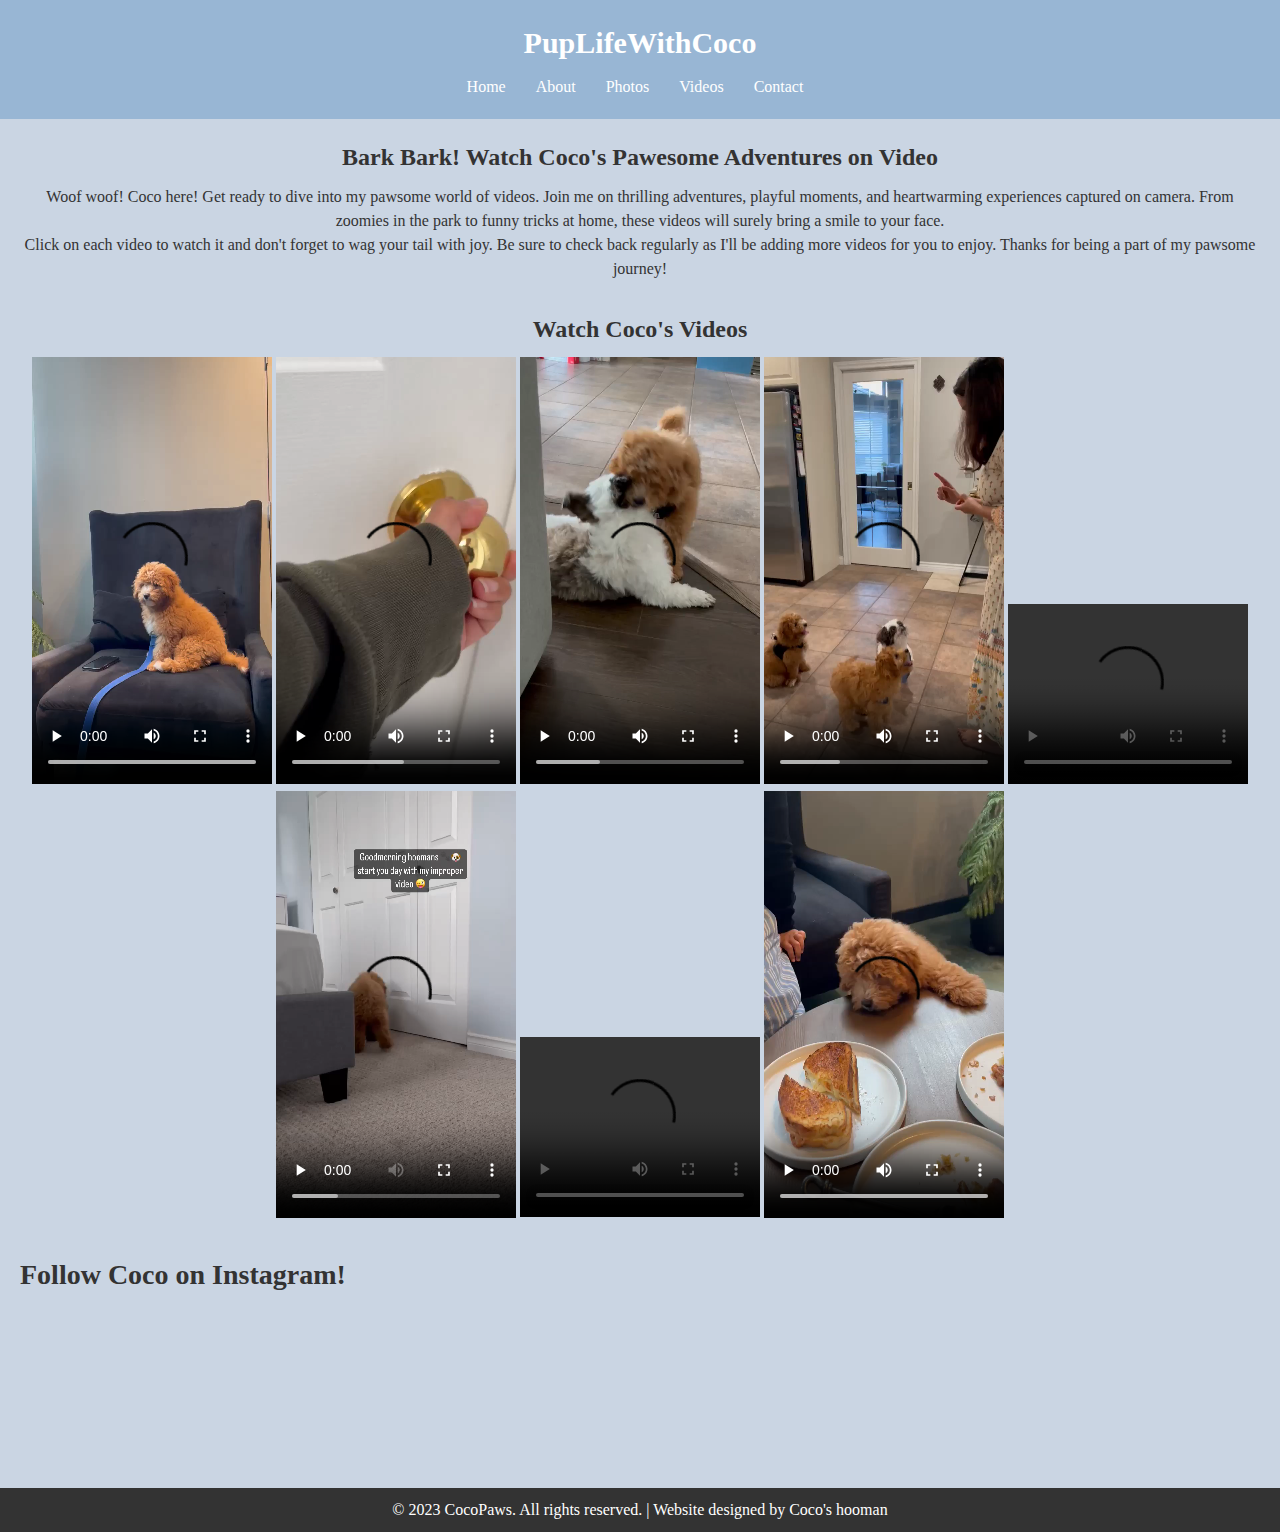
==== videos.html @ 05e11afa "Add files via upload" ====
<!DOCTYPE html>
<html lang="en">
<head>
  <meta charset="UTF-8">
  <meta name="viewport" content="width=device-width, initial-scale=1.0">
  <title>PupLifeWithCoco - Videos</title>
  <link rel="stylesheet" href="cocopaws.css">
</head>
<body>
  <header>
    <h1>PupLifeWithCoco</h1>
    <nav>
      <ul>
        <li><a href="index.html">Home</a></li>
        <li><a href="about.html">About</a></li>
        <li><a href="photos.html">Photos</a></li>
        <li><a href="videos.html">Videos</a></li>
        <li><a href="contact.html">Contact</a></li>
      </ul>
    </nav>
  </header>

  <main>
    <section id="hero">
      <div class="content">
        <h2>Bark Bark! Watch Coco's Pawesome Adventures on Video</h2>
        <p>Woof woof! Coco here! Get ready to dive into my pawsome world of videos. Join me on thrilling adventures, playful moments, and heartwarming experiences captured on camera. From zoomies in the park to funny tricks at home, these videos will surely bring a smile to your face.</p>
      <p>Click on each video to watch it and don't forget to wag your tail with joy. Be sure to check back regularly as I'll be adding more videos for you to enjoy. Thanks for being a part of my pawsome journey!</p>
      </div>
    </section>

    <section id="gallery">
      <h2>Watch Coco's Videos</h2>
      <div class="video-gallery">
        <video src="video1.mp4" controls width="240" height="180"></video>
        <video src="video3.mp4" controls width="240" height="180"></video>
        <video src="video5.mp4" controls width="240" height="180"></video>
        <video src="video6.mp4" controls width="240" height="180"></video>
		  <video src="video7.mp4" controls width="240" height="180"></video>
        <video src="video8.mp4" controls width="240" height="180"></video>
        <video src="video9.mp4" controls width="240" height="180"></video>
        <video src="video10.mp4" controls width="240" height="180"></video>
      
      
      </div>
    </section>

    <section id="instagram-video">
      <h2>Follow Coco on Instagram!</h2>
      <div class="video-container">
        <iframe src="https://www.instagram.com/puplifewithcoco/embed/" frameborder="0" allowfullscreen></iframe>
      </div>
    </section>
  </main>

  <footer>
    <p>&copy; 2023 CocoPaws. All rights reserved. | Website designed by Coco's hooman</p>
  </footer>
</body>
</html>
---- cocopaws.css ----
/* Reset default browser styles */
body, h1, h2, p, ul, li {
  margin: 0;
  padding: 0;
}

/* Body styles */
body {
  font-family: Arial, sans-serif;
  line-height: 1.5;
  background-color: #F8F8F8;
  color: #333;
}

/* Header styles */
header {
  background-color:  #98B6D4;
  color: #FFF; 
padding: 20px;
  text-align: center;
}

h1 {
  font-size: 30px;
  color: #fff;
  margin-bottom: 10px;
}

nav ul {
  list-style: none;
  display: flex;
  justify-content: center;
}

nav ul li {
  margin-right: 10px;
}

nav ul li a {
  text-decoration: none;
  color: #fff;
  padding: 5px 10px;
}

/* Main styles */
main {
  padding: 20px;
}

#hero {
  text-align: center;
  margin-bottom: 30px;
}

#hero h2 {
  font-size: 24px;
  margin-bottom: 10px;
}

#gallery {
  text-align: center;
  margin-bottom: 30px;
}

#gallery h2 {
  font-size: 24px;
  margin-bottom: 10px;
}

.image-gallery {
  display: flex;
  flex-wrap: wrap;
  justify-content: center;
  gap: 10px;
}

.image-gallery img {
  width: 300px;
  height: auto;
}

/* Footer styles */
footer {
  background-color: #333;
  color: #fff;
  padding: 10px;
  text-align: center;
}
/* Dog-themed styles */
body {
  background-color: #CAD5E3; /* Doggy beige */
  font-family: 'Comic Sans MS', cursive;
  color: #333;
}

h2 {
  font-size: 28px;
  margin-bottom: 15px;
}

p {
  font-size: 16px;
  line-height: 1.5;
}

#about {
  background-color: #CAD5E3; /* Doggy pink */
  padding: 20px;
  border-radius: 10px;
}
/* Styles for the image gallery */
.image-gallery {
  display: grid;
  grid-template-columns: repeat(auto-fit, minmax(200px, 1fr));
  gap: 20px;
}

.image-gallery img {
  width: 100%;
  height: auto;
}
.favorite-toy {
  text-align: center;
  margin-bottom: 20px;
}

.favorite-toy img {
  max-width: 300px;
  height: auto;
  margin-bottom: 10px;
}

.caption {
  font-style: italic;
  font-weight: bold;
}

.video-gallery video {
  max-width: 100%;
  height: auto;
}
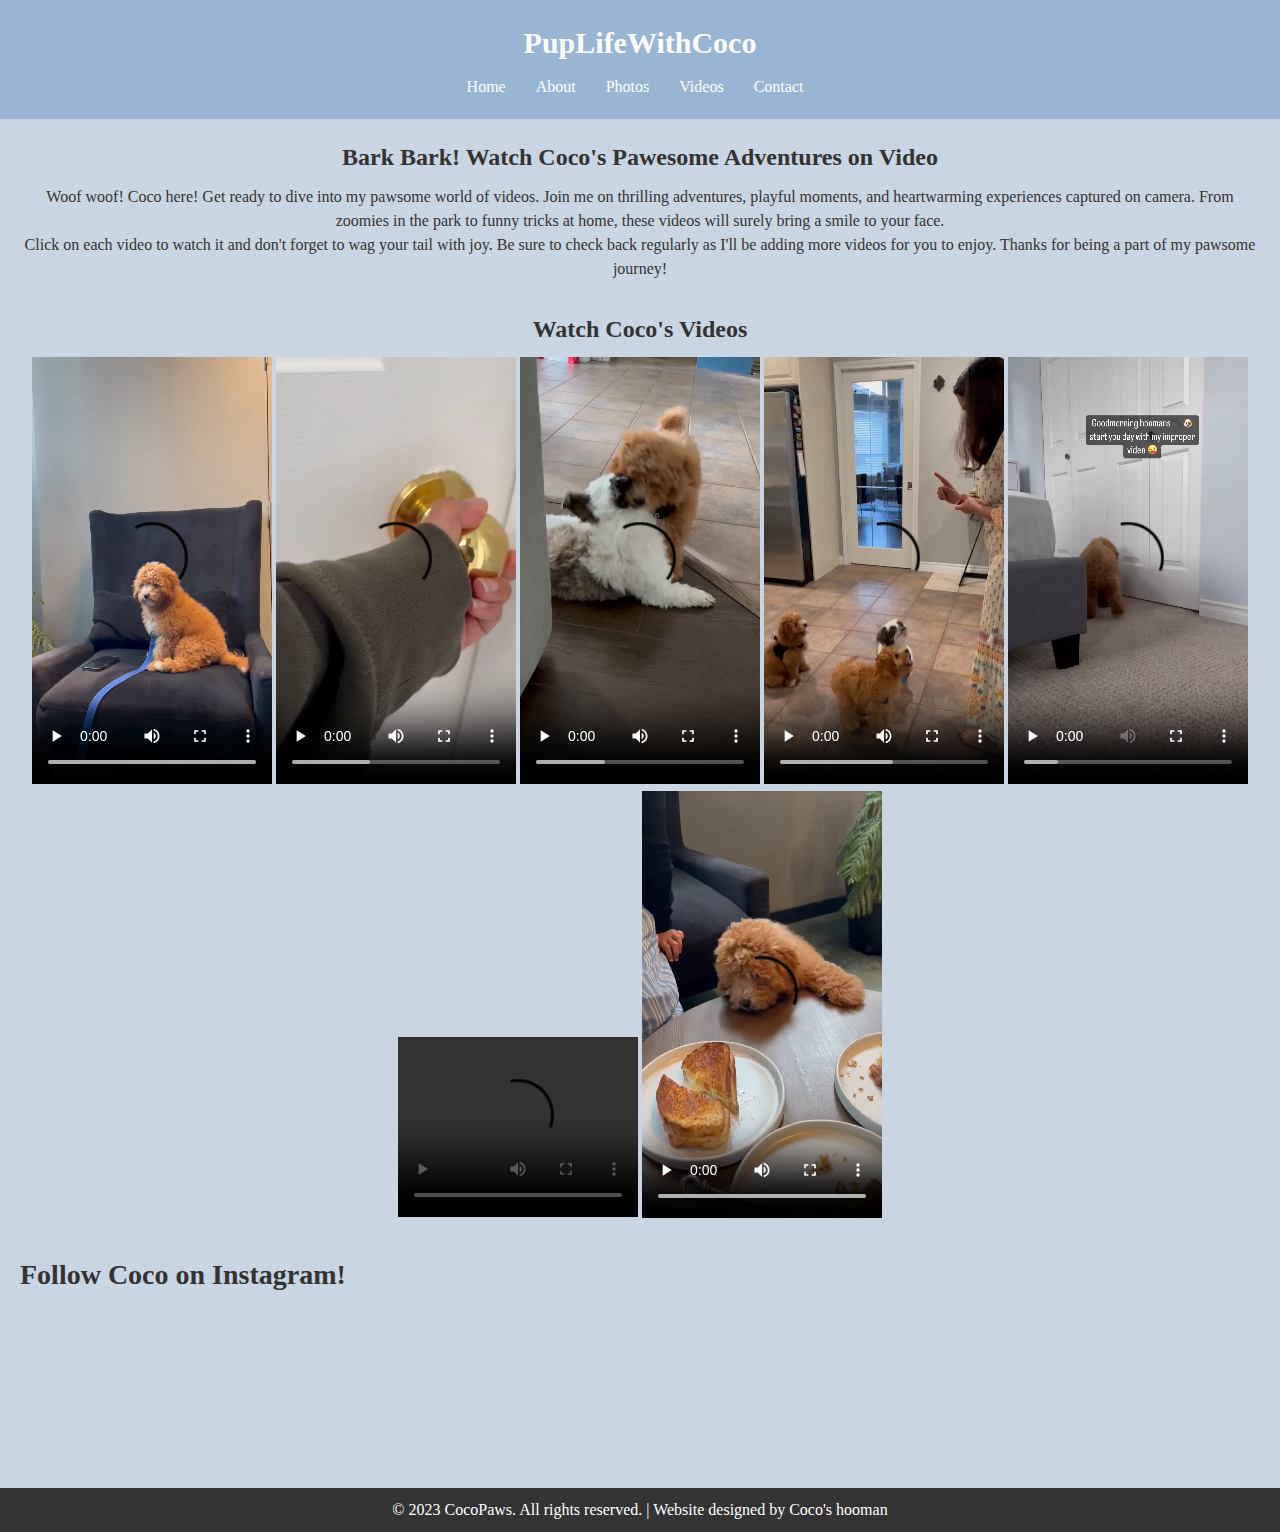
==== commit 97946d40: "Update videos.html" ====
--- a/videos.html
+++ b/videos.html
@@ -36,7 +36,7 @@
         <video src="video3.mp4" controls width="240" height="180"></video>
         <video src="video5.mp4" controls width="240" height="180"></video>
         <video src="video6.mp4" controls width="240" height="180"></video>
-		  <video src="video7.mp4" controls width="240" height="180"></video>
+	
         <video src="video8.mp4" controls width="240" height="180"></video>
         <video src="video9.mp4" controls width="240" height="180"></video>
         <video src="video10.mp4" controls width="240" height="180"></video>
